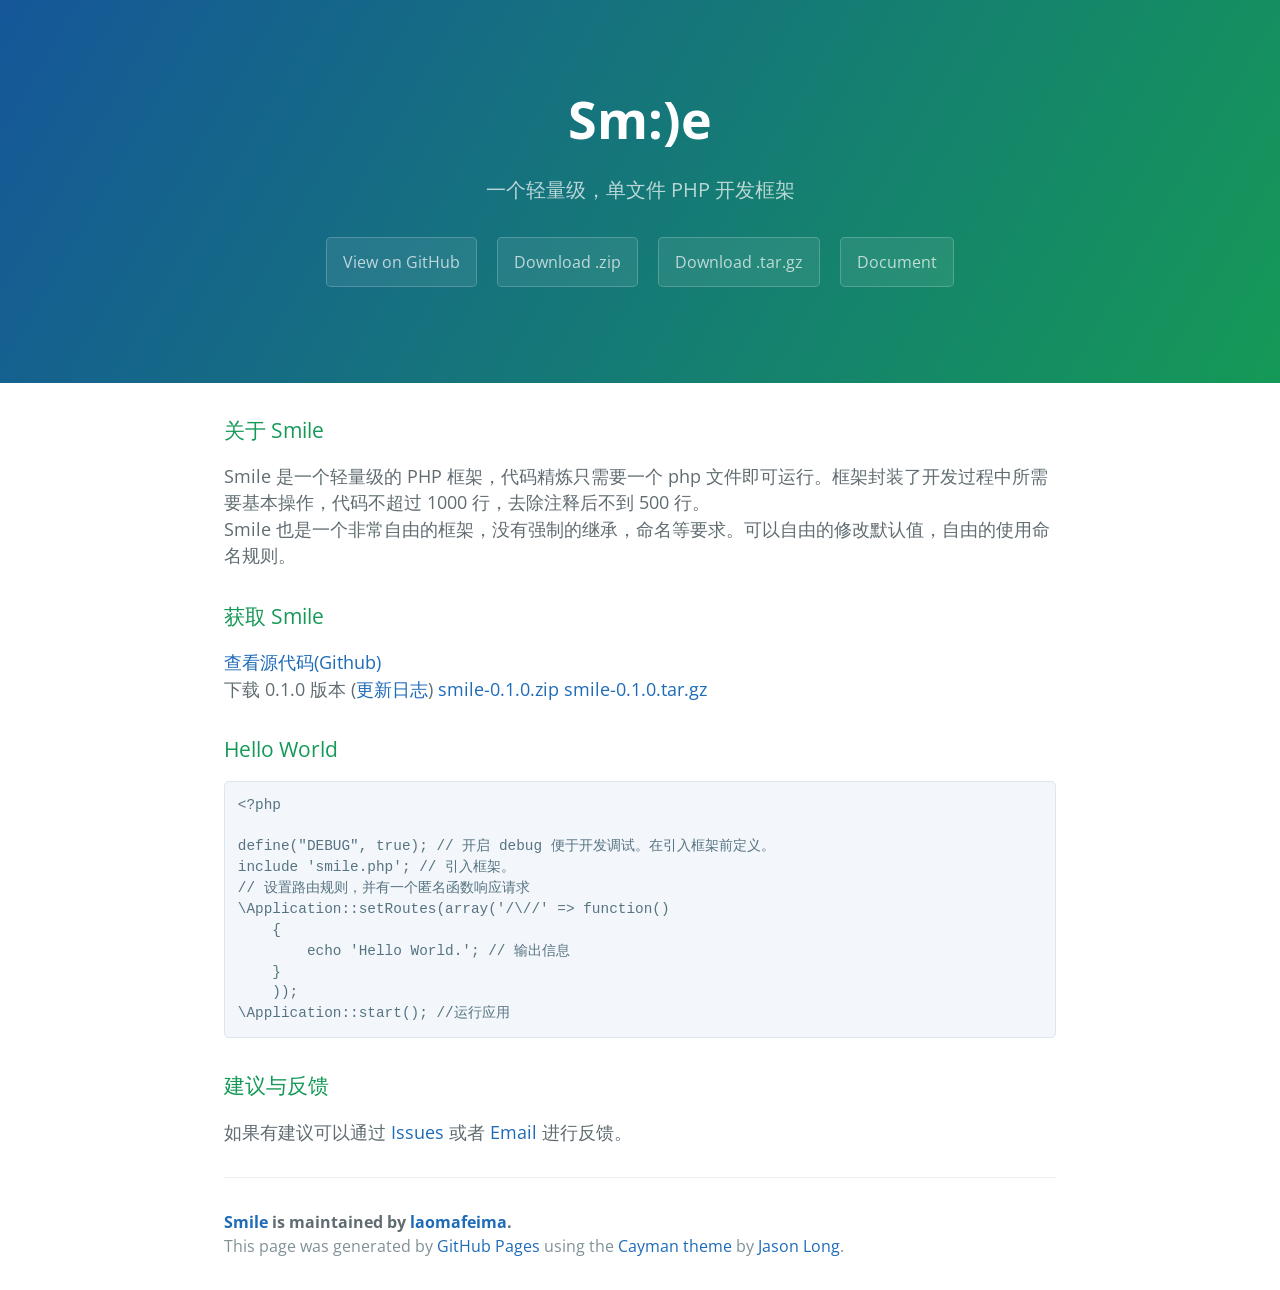
==== index.html @ 36406c52 "Update index.html" ====
<!DOCTYPE html>
<html lang="zh">
  <head>
    <meta charset="UTF-8">
    <title>Smile 轻量级，单文件 PHP 开发框架</title>
    <meta name="viewport" content="width=device-width, initial-scale=1">
    <link rel="stylesheet" type="text/css" href="stylesheets/normalize.css" media="screen">
    <link href='https://fonts.googleapis.com/css?family=Open+Sans:400,700' rel='stylesheet' type='text/css'>
    <link rel="stylesheet" type="text/css" href="stylesheets/stylesheet.css" media="screen">
    <link rel="stylesheet" type="text/css" href="stylesheets/github-light.css" media="screen">
  </head>
  <body>
    <section class="page-header">
      <h1 class="project-name">Sm:)e</h1>
      <h2 class="project-tagline">一个轻量级，单文件 PHP 开发框架</h2>
      <a href="https://github.com/laomafeima/smile" class="btn">View on GitHub</a>
      <a href="https://github.com/laomafeima/smile/zipball/master" class="btn">Download .zip</a>
      <a href="https://github.com/laomafeima/smile/tarball/master" class="btn">Download .tar.gz</a>
      <a href="/smile/doc.html" class="btn">Document</a>
    </section>

    <section class="main-content">
      <h3>
<a id="关于-smile" class="anchor" href="#%E5%85%B3%E4%BA%8E-smile" aria-hidden="true"><span class="octicon octicon-link"></span></a>关于 Smile</h3>

<p>Smile 是一个轻量级的 PHP 框架，代码精炼只需要一个 php 文件即可运行。框架封装了开发过程中所需要基本操作，代码不超过 1000 行，去除注释后不到 500 行。<br>
Smile 也是一个非常自由的框架，没有强制的继承，命名等要求。可以自由的修改默认值，自由的使用命名规则。 </p>

<h3>
<a id="获取-smile" class="anchor" href="#%E8%8E%B7%E5%8F%96-smile" aria-hidden="true"><span class="octicon octicon-link"></span></a>获取 Smile</h3>

<p><a href="https://github.com/laomafeima/smile">查看源代码(Github)</a><br>
下载 0.1.0 版本 (<a href="https://github.com/laomafeima/smile/zipball/master">更新日志</a>)
<a href="https://github.com/laomafeima/smile/zipball/master"> smile-0.1.0.zip </a>
<a href="https://github.com/laomafeima/smile/tarball/master"> smile-0.1.0.tar.gz</a>  
</p>

<h3>
<a id="hello-world" class="anchor" href="#hello-world" aria-hidden="true"><span class="octicon octicon-link"></span></a>Hello World</h3>

<pre><code>&lt;?php

define("DEBUG", true); // 开启 debug 便于开发调试。在引入框架前定义。
include 'smile.php'; // 引入框架。
// 设置路由规则，并有一个匿名函数响应请求
\Application::setRoutes(array('/\//' =&gt; function()
    {
        echo 'Hello World.'; // 输出信息
    }
    ));
\Application::start(); //运行应用
</code></pre>

<h3>
<a id="建议与反馈" class="anchor" href="#%E5%BB%BA%E8%AE%AE%E4%B8%8E%E5%8F%8D%E9%A6%88" aria-hidden="true"><span class="octicon octicon-link"></span></a>建议与反馈</h3>

<p>如果有建议可以通过 <a href="https://github.com/laomafeima/smile/issues">Issues</a> 或者 <a href="mailto:laomafeima@gmail.com">Email</a> 进行反馈。</p>

      <footer class="site-footer">
        <span class="site-footer-owner"><a href="https://github.com/laomafeima/smile">Smile</a> is maintained by <a href="https://github.com/laomafeima">laomafeima</a>.</span>

        <span class="site-footer-credits">This page was generated by <a href="https://pages.github.com">GitHub Pages</a> using the <a href="https://github.com/jasonlong/cayman-theme">Cayman theme</a> by <a href="https://twitter.com/jasonlong">Jason Long</a>.</span>
      </footer>

    </section>

  
  </body>
</html>
---- stylesheets/stylesheet.css ----
* {
  box-sizing: border-box; }

body {
  padding: 0;
  margin: 0;
  font-family: "Open Sans", "Helvetica Neue", Helvetica, Arial, sans-serif;
  font-size: 16px;
  line-height: 1.5;
  color: #606c71; }

a {
  color: #1e6bb8;
  text-decoration: none; }
  a:hover {
    text-decoration: underline; }

.btn {
  display: inline-block;
  margin-bottom: 1rem;
  color: rgba(255, 255, 255, 0.7);
  background-color: rgba(255, 255, 255, 0.08);
  border-color: rgba(255, 255, 255, 0.2);
  border-style: solid;
  border-width: 1px;
  border-radius: 0.3rem;
  transition: color 0.2s, background-color 0.2s, border-color 0.2s; }
  .btn + .btn {
    margin-left: 1rem; }

.btn:hover {
  color: rgba(255, 255, 255, 0.8);
  text-decoration: none;
  background-color: rgba(255, 255, 255, 0.2);
  border-color: rgba(255, 255, 255, 0.3); }

@media screen and (min-width: 64em) {
  .btn {
    padding: 0.75rem 1rem; } }

@media screen and (min-width: 42em) and (max-width: 64em) {
  .btn {
    padding: 0.6rem 0.9rem;
    font-size: 0.9rem; } }

@media screen and (max-width: 42em) {
  .btn {
    display: block;
    width: 100%;
    padding: 0.75rem;
    font-size: 0.9rem; }
    .btn + .btn {
      margin-top: 1rem;
      margin-left: 0; } }

.page-header {
  color: #fff;
  text-align: center;
  background-color: #159957;
  background-image: linear-gradient(120deg, #155799, #159957); }

@media screen and (min-width: 64em) {
  .page-header {
    padding: 5rem 6rem; } }

@media screen and (min-width: 42em) and (max-width: 64em) {
  .page-header {
    padding: 3rem 4rem; } }

@media screen and (max-width: 42em) {
  .page-header {
    padding: 2rem 1rem; } }

.project-name {
  margin-top: 0;
  margin-bottom: 0.1rem; }

@media screen and (min-width: 64em) {
  .project-name {
    font-size: 3.25rem; } }

@media screen and (min-width: 42em) and (max-width: 64em) {
  .project-name {
    font-size: 2.25rem; } }

@media screen and (max-width: 42em) {
  .project-name {
    font-size: 1.75rem; } }

.project-tagline {
  margin-bottom: 2rem;
  font-weight: normal;
  opacity: 0.7; }

@media screen and (min-width: 64em) {
  .project-tagline {
    font-size: 1.25rem; } }

@media screen and (min-width: 42em) and (max-width: 64em) {
  .project-tagline {
    font-size: 1.15rem; } }

@media screen and (max-width: 42em) {
  .project-tagline {
    font-size: 1rem; } }

.main-content :first-child {
  margin-top: 0; }
.main-content img {
  max-width: 100%; }
.main-content h1, .main-content h2, .main-content h3, .main-content h4, .main-content h5, .main-content h6 {
  margin-top: 2rem;
  margin-bottom: 1rem;
  font-weight: normal;
  color: #159957; }
.main-content p {
  margin-bottom: 1em; }
.main-content code {
  padding: 2px 4px;
  font-family: Consolas, "Liberation Mono", Menlo, Courier, monospace;
  font-size: 0.9rem;
  color: #383e41;
  background-color: #f3f6fa;
  border-radius: 0.3rem; }
.main-content pre {
  padding: 0.8rem;
  margin-top: 0;
  margin-bottom: 1rem;
  font: 1rem Consolas, "Liberation Mono", Menlo, Courier, monospace;
  color: #567482;
  word-wrap: normal;
  background-color: #f3f6fa;
  border: solid 1px #dce6f0;
  border-radius: 0.3rem; }
  .main-content pre > code {
    padding: 0;
    margin: 0;
    font-size: 0.9rem;
    color: #567482;
    word-break: normal;
    white-space: pre;
    background: transparent;
    border: 0; }
.main-content .highlight {
  margin-bottom: 1rem; }
  .main-content .highlight pre {
    margin-bottom: 0;
    word-break: normal; }
.main-content .highlight pre, .main-content pre {
  padding: 0.8rem;
  overflow: auto;
  font-size: 0.9rem;
  line-height: 1.45;
  border-radius: 0.3rem; }
.main-content pre code, .main-content pre tt {
  display: inline;
  max-width: initial;
  padding: 0;
  margin: 0;
  overflow: initial;
  line-height: inherit;
  word-wrap: normal;
  background-color: transparent;
  border: 0; }
  .main-content pre code:before, .main-content pre code:after, .main-content pre tt:before, .main-content pre tt:after {
    content: normal; }
.main-content ul, .main-content ol {
  margin-top: 0; }
.main-content blockquote {
  padding: 0 1rem;
  margin-left: 0;
  color: #819198;
  border-left: 0.3rem solid #dce6f0; }
  .main-content blockquote > :first-child {
    margin-top: 0; }
  .main-content blockquote > :last-child {
    margin-bottom: 0; }
.main-content table {
  display: block;
  width: 100%;
  overflow: auto;
  word-break: normal;
  word-break: keep-all; }
  .main-content table th {
    font-weight: bold; }
  .main-content table th, .main-content table td {
    padding: 0.5rem 1rem;
    border: 1px solid #e9ebec; }
.main-content dl {
  padding: 0; }
  .main-content dl dt {
    padding: 0;
    margin-top: 1rem;
    font-size: 1rem;
    font-weight: bold; }
  .main-content dl dd {
    padding: 0;
    margin-bottom: 1rem; }
.main-content hr {
  height: 2px;
  padding: 0;
  margin: 1rem 0;
  background-color: #eff0f1;
  border: 0; }

@media screen and (min-width: 64em) {
  .main-content {
    max-width: 64rem;
    padding: 2rem 6rem;
    margin: 0 auto;
    font-size: 1.1rem; } }

@media screen and (min-width: 42em) and (max-width: 64em) {
  .main-content {
    padding: 2rem 4rem;
    font-size: 1.1rem; } }

@media screen and (max-width: 42em) {
  .main-content {
    padding: 2rem 1rem;
    font-size: 1rem; } }

.site-footer {
  padding-top: 2rem;
  margin-top: 2rem;
  border-top: solid 1px #eff0f1; }

.site-footer-owner {
  display: block;
  font-weight: bold; }

.site-footer-credits {
  color: #819198; }

@media screen and (min-width: 64em) {
  .site-footer {
    font-size: 1rem; } }

@media screen and (min-width: 42em) and (max-width: 64em) {
  .site-footer {
    font-size: 1rem; } }

@media screen and (max-width: 42em) {
  .site-footer {
    font-size: 0.9rem; } }
---- stylesheets/github-light.css ----
/*
   Copyright 2014 GitHub Inc.

   Licensed under the Apache License, Version 2.0 (the "License");
   you may not use this file except in compliance with the License.
   You may obtain a copy of the License at

       http://www.apache.org/licenses/LICENSE-2.0

   Unless required by applicable law or agreed to in writing, software
   distributed under the License is distributed on an "AS IS" BASIS,
   WITHOUT WARRANTIES OR CONDITIONS OF ANY KIND, either express or implied.
   See the License for the specific language governing permissions and
   limitations under the License.

*/

.pl-c /* comment */ {
  color: #969896;
}

.pl-c1      /* constant, markup.raw, meta.diff.header, meta.module-reference, meta.property-name, support, support.constant, support.variable, variable.other.constant */,
.pl-s .pl-v /* string variable */ {
  color: #0086b3;
}

.pl-e  /* entity */,
.pl-en /* entity.name */ {
  color: #795da3;
}

.pl-s .pl-s1 /* string source */,
.pl-smi      /* storage.modifier.import, storage.modifier.package, storage.type.java, variable.other, variable.parameter.function */ {
  color: #333;
}

.pl-ent /* entity.name.tag */ {
  color: #63a35c;
}

.pl-k /* keyword, storage, storage.type */ {
  color: #a71d5d;
}

.pl-pds              /* punctuation.definition.string, string.regexp.character-class */,
.pl-s                /* string */,
.pl-s .pl-pse .pl-s1 /* string punctuation.section.embedded source */,
.pl-sr               /* string.regexp */,
.pl-sr .pl-cce       /* string.regexp constant.character.escape */,
.pl-sr .pl-sra       /* string.regexp string.regexp.arbitrary-repitition */,
.pl-sr .pl-sre       /* string.regexp source.ruby.embedded */ {
  color: #183691;
}

.pl-v /* variable */ {
  color: #ed6a43;
}

.pl-id /* invalid.deprecated */ {
  color: #b52a1d;
}

.pl-ii /* invalid.illegal */ {
  background-color: #b52a1d;
  color: #f8f8f8;
}

.pl-sr .pl-cce /* string.regexp constant.character.escape */ {
  color: #63a35c;
  font-weight: bold;
}

.pl-ml /* markup.list */ {
  color: #693a17;
}

.pl-mh        /* markup.heading */,
.pl-mh .pl-en /* markup.heading entity.name */,
.pl-ms        /* meta.separator */ {
  color: #1d3e81;
  font-weight: bold;
}

.pl-mq /* markup.quote */ {
  color: #008080;
}

.pl-mi /* markup.italic */ {
  color: #333;
  font-style: italic;
}

.pl-mb /* markup.bold */ {
  color: #333;
  font-weight: bold;
}

.pl-md /* markup.deleted, meta.diff.header.from-file */ {
  background-color: #ffecec;
  color: #bd2c00;
}

.pl-mi1 /* markup.inserted, meta.diff.header.to-file */ {
  background-color: #eaffea;
  color: #55a532;
}

.pl-mdr /* meta.diff.range */ {
  color: #795da3;
  font-weight: bold;
}

.pl-mo /* meta.output */ {
  color: #1d3e81;
}
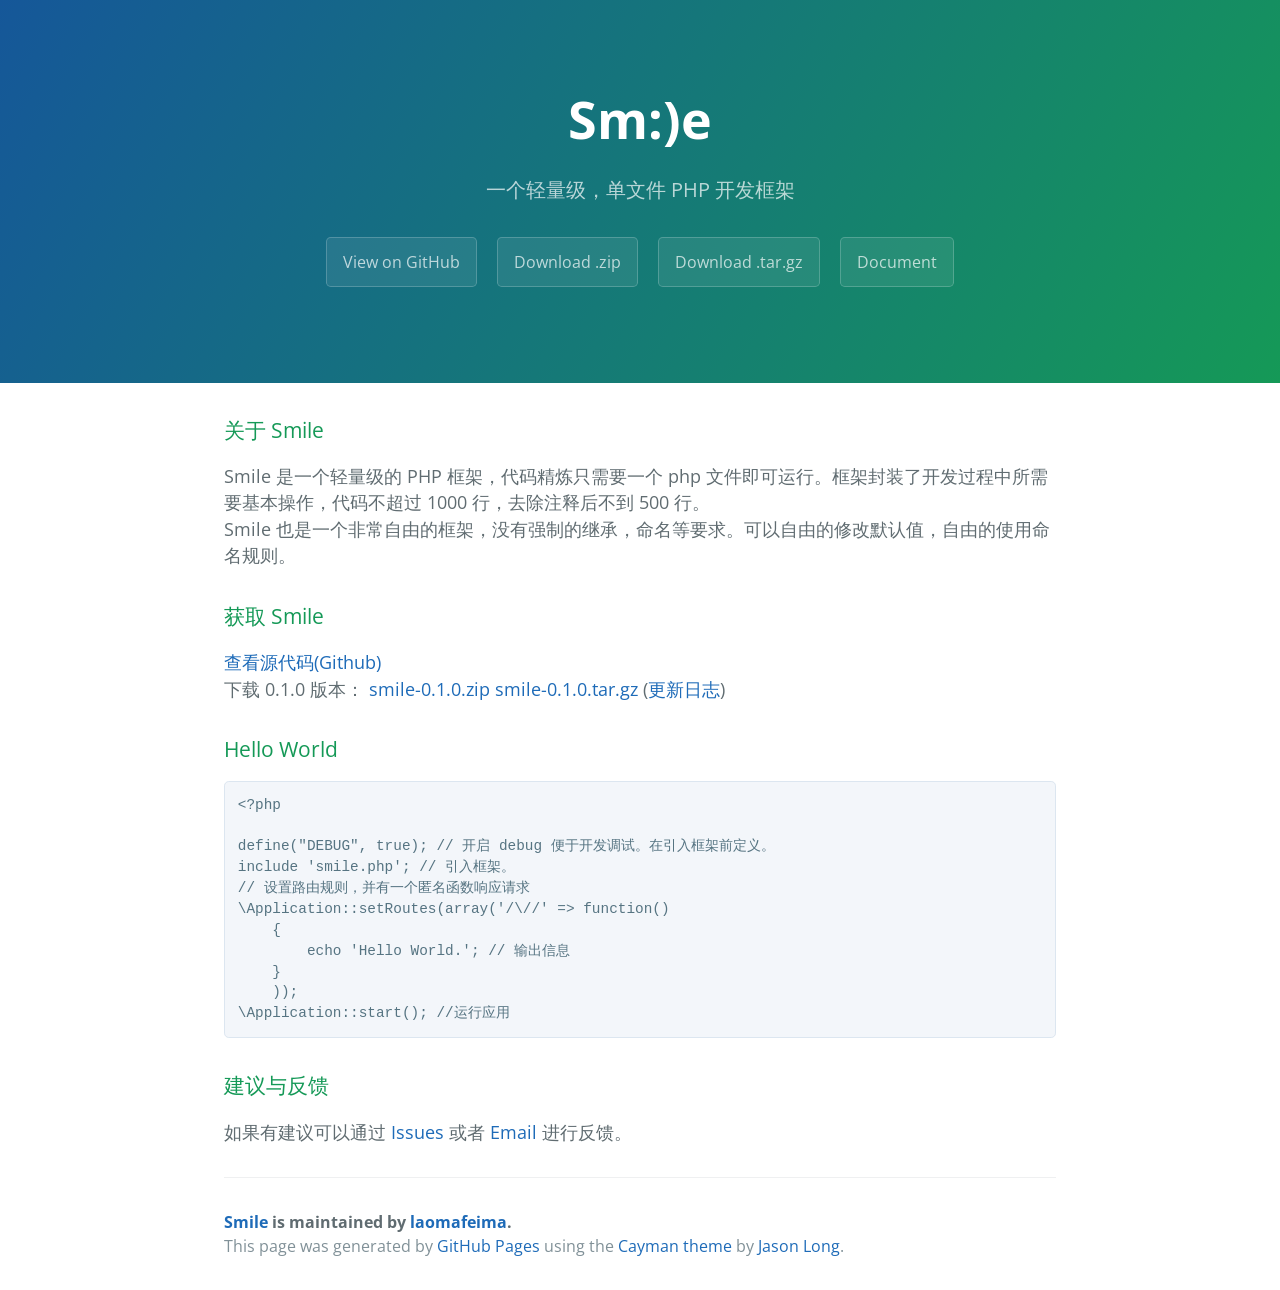
==== commit 15ac2434: "Update index.html" ====
--- a/index.html
+++ b/index.html
@@ -30,9 +30,10 @@
 <a id="获取-smile" class="anchor" href="#%E8%8E%B7%E5%8F%96-smile" aria-hidden="true"><span class="octicon octicon-link"></span></a>获取 Smile</h3>
 
 <p><a href="https://github.com/laomafeima/smile">查看源代码(Github)</a><br>
-下载 0.1.0 版本 (<a href="https://github.com/laomafeima/smile/zipball/master">更新日志</a>)
-<a href="https://github.com/laomafeima/smile/zipball/master"> smile-0.1.0.zip </a>
+下载 0.1.0 版本：
+<a href="https://github.com/laomafeima/smile/zipball/master"> smile-0.1.0.zip </a> 
 <a href="https://github.com/laomafeima/smile/tarball/master"> smile-0.1.0.tar.gz</a>  
+ (<a href="https://github.com/laomafeima/smile/zipball/master">更新日志</a>)  
 </p>
 
 <h3>
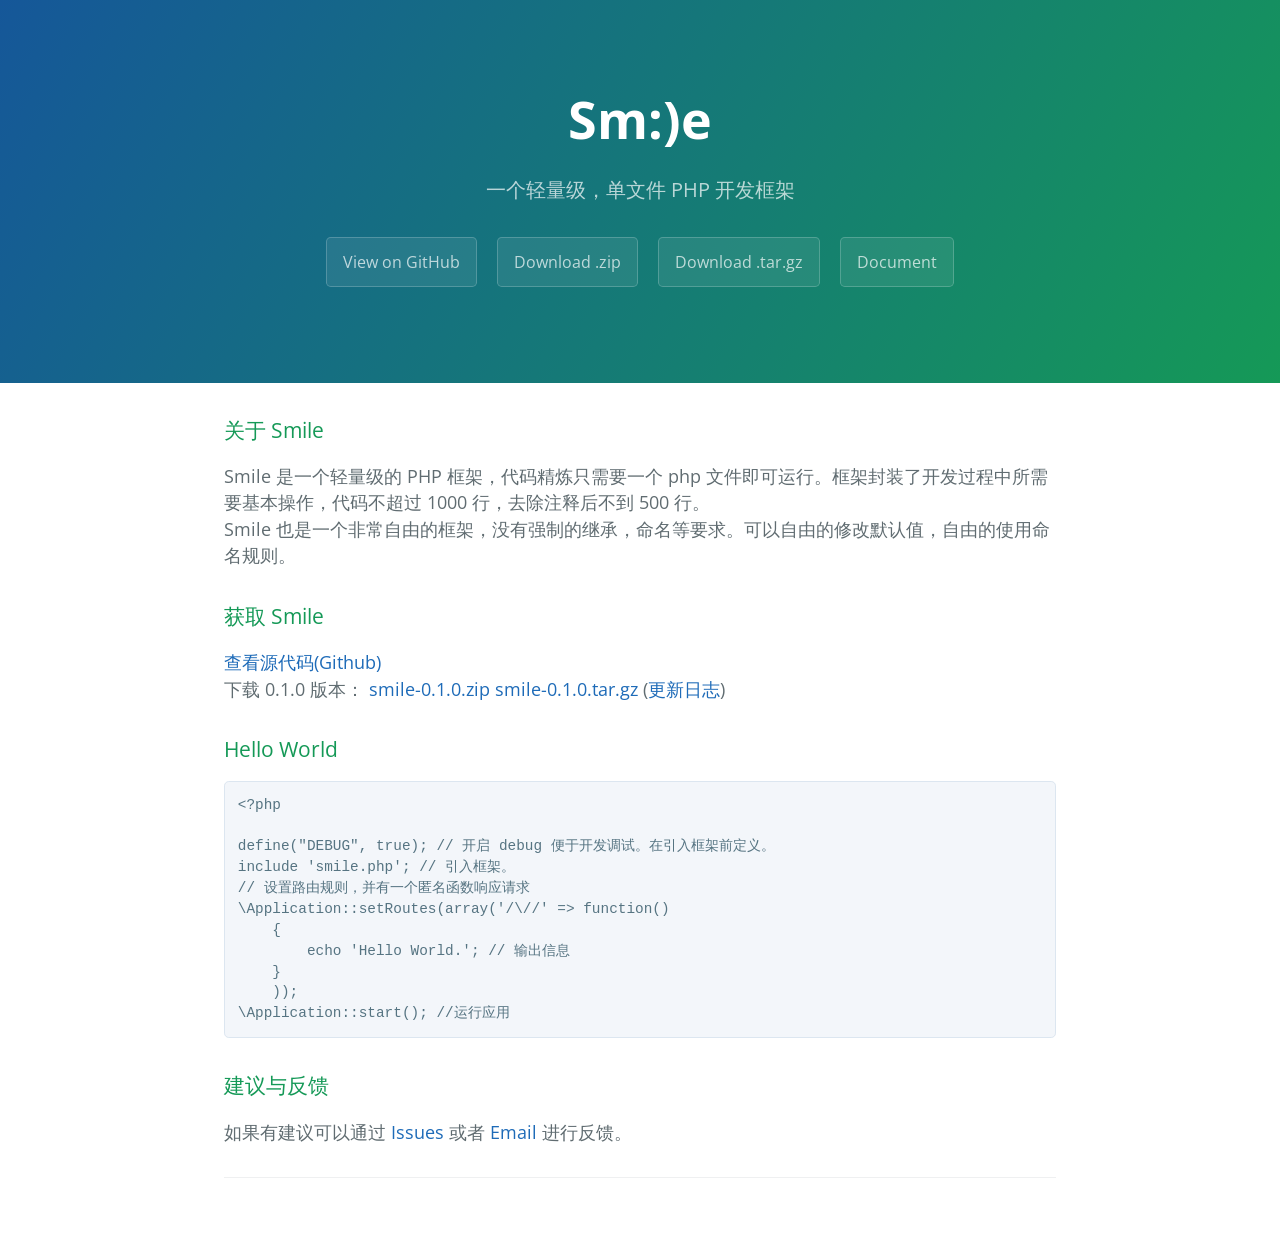
==== commit d42f48b4: "Update index.html" ====
--- a/index.html
+++ b/index.html
@@ -13,10 +13,10 @@
     <section class="page-header">
       <h1 class="project-name">Sm:)e</h1>
       <h2 class="project-tagline">一个轻量级，单文件 PHP 开发框架</h2>
-      <a href="https://github.com/laomafeima/smile" class="btn">View on GitHub</a>
+      <a href="https://github.com/laomafeima/smile" class="btn" target="_blank">View on GitHub</a>
       <a href="https://github.com/laomafeima/smile/zipball/master" class="btn">Download .zip</a>
       <a href="https://github.com/laomafeima/smile/tarball/master" class="btn">Download .tar.gz</a>
-      <a href="/smile/doc.html" class="btn">Document</a>
+      <a href="doc.html" class="btn" target="_blank">Document</a>
     </section>
 
     <section class="main-content">
@@ -29,7 +29,7 @@
 <h3>
 <a id="获取-smile" class="anchor" href="#%E8%8E%B7%E5%8F%96-smile" aria-hidden="true"><span class="octicon octicon-link"></span></a>获取 Smile</h3>
 
-<p><a href="https://github.com/laomafeima/smile">查看源代码(Github)</a><br>
+<p><a href="https://github.com/laomafeima/smile" target="_blank">查看源代码(Github)</a><br>
 下载 0.1.0 版本：
 <a href="https://github.com/laomafeima/smile/zipball/master"> smile-0.1.0.zip </a> 
 <a href="https://github.com/laomafeima/smile/tarball/master"> smile-0.1.0.tar.gz</a>  
@@ -58,13 +58,9 @@
 <p>如果有建议可以通过 <a href="https://github.com/laomafeima/smile/issues">Issues</a> 或者 <a href="mailto:laomafeima@gmail.com">Email</a> 进行反馈。</p>
 
       <footer class="site-footer">
-        <span class="site-footer-owner"><a href="https://github.com/laomafeima/smile">Smile</a> is maintained by <a href="https://github.com/laomafeima">laomafeima</a>.</span>
-
-        <span class="site-footer-credits">This page was generated by <a href="https://pages.github.com">GitHub Pages</a> using the <a href="https://github.com/jasonlong/cayman-theme">Cayman theme</a> by <a href="https://twitter.com/jasonlong">Jason Long</a>.</span>
       </footer>
 
     </section>
 
-  
   </body>
 </html>
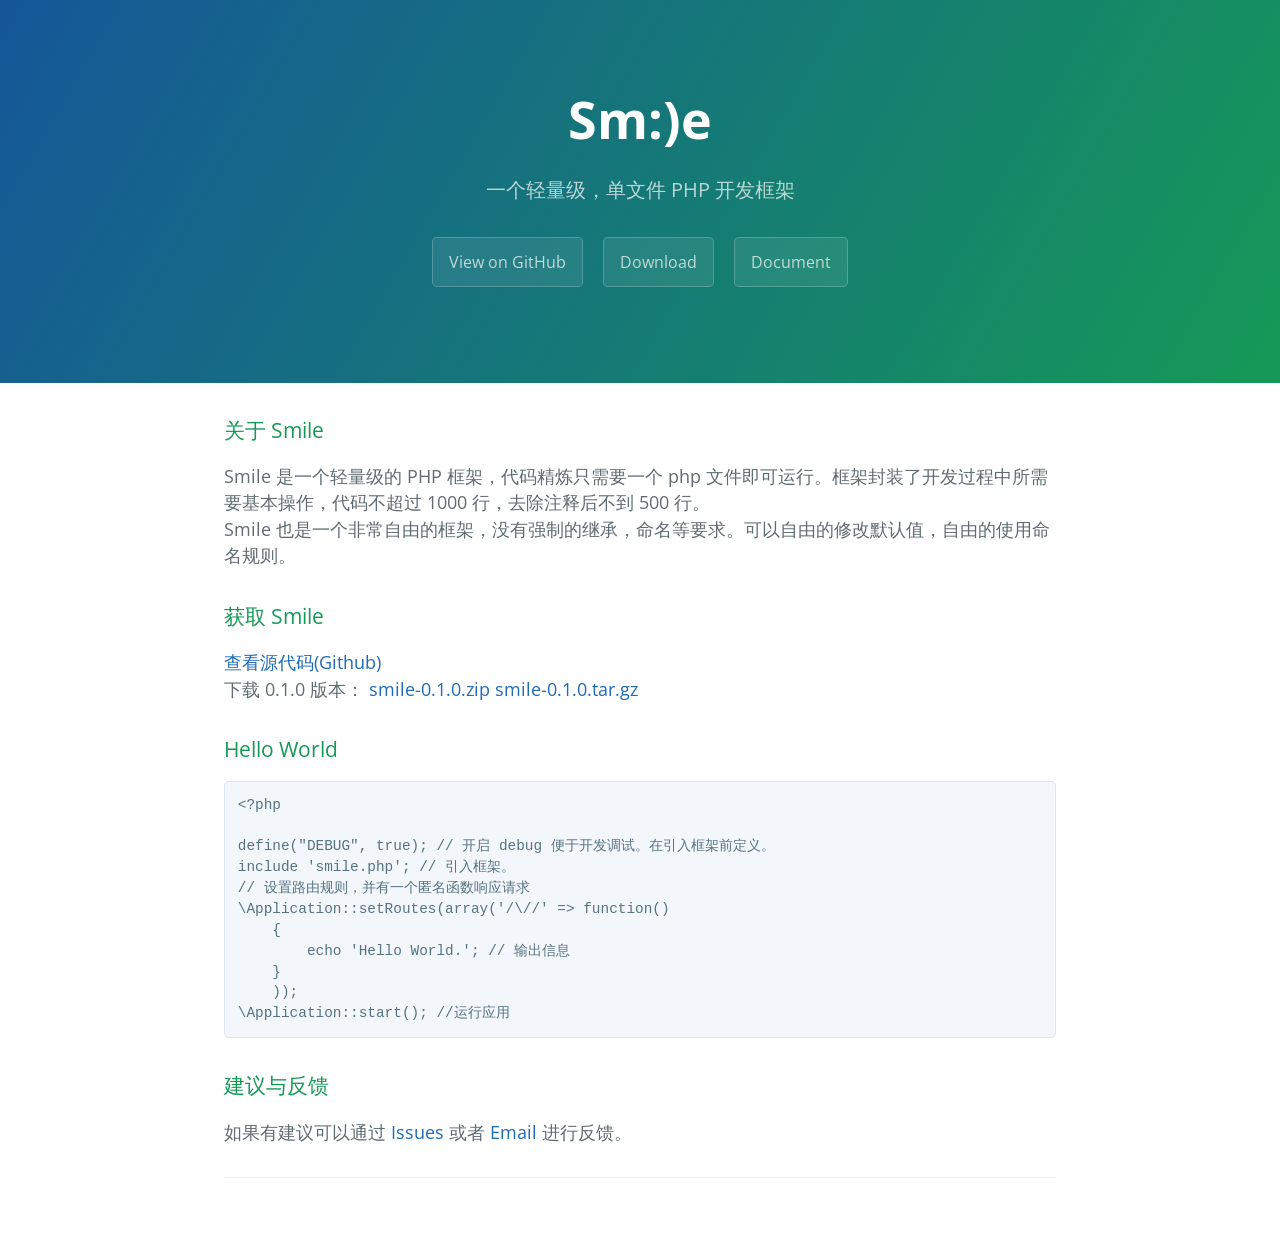
==== commit ce12e85d: "Update index.html" ====
--- a/index.html
+++ b/index.html
@@ -14,8 +14,7 @@
       <h1 class="project-name">Sm:)e</h1>
       <h2 class="project-tagline">一个轻量级，单文件 PHP 开发框架</h2>
       <a href="https://github.com/laomafeima/smile" class="btn" target="_blank">View on GitHub</a>
-      <a href="https://github.com/laomafeima/smile/zipball/master" class="btn">Download .zip</a>
-      <a href="https://github.com/laomafeima/smile/tarball/master" class="btn">Download .tar.gz</a>
+      <a href="https://github.com/laomafeima/smile/releases" class="btn" target="_blank">Download</a>
       <a href="doc.html" class="btn" target="_blank">Document</a>
     </section>
 
@@ -31,9 +30,9 @@
 
 <p><a href="https://github.com/laomafeima/smile" target="_blank">查看源代码(Github)</a><br>
 下载 0.1.0 版本：
-<a href="https://github.com/laomafeima/smile/zipball/master"> smile-0.1.0.zip </a> 
-<a href="https://github.com/laomafeima/smile/tarball/master"> smile-0.1.0.tar.gz</a>  
- (<a href="https://github.com/laomafeima/smile/zipball/master">更新日志</a>)  
+<a href="https://github.com/laomafeima/smile/archive/v0.1.0.zip"> smile-0.1.0.zip </a> 
+<a href="https://github.com/laomafeima/smile/archive/v0.1.0.tar.gz"> smile-0.1.0.tar.gz</a>  
+ <!--(<a href="https://github.com/laomafeima/smile/zipball/master">更新日志</a>)  -->
 </p>
 
 <h3>
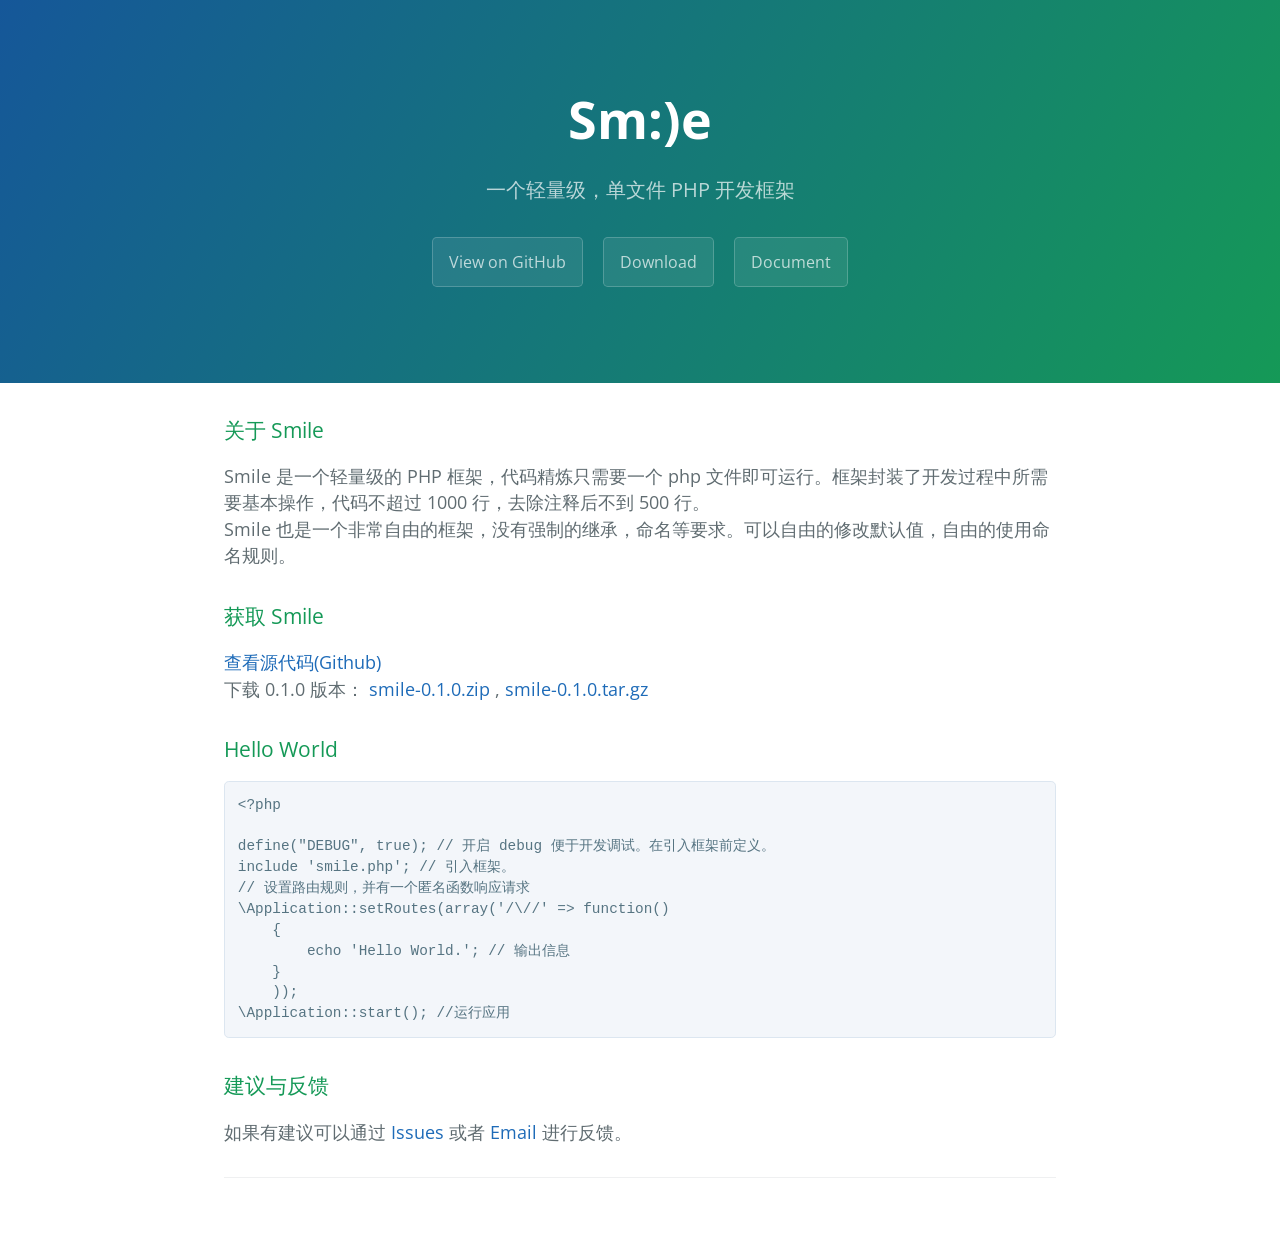
==== commit 0e1dbee2: "Update index.html" ====
--- a/index.html
+++ b/index.html
@@ -31,6 +31,7 @@
 <p><a href="https://github.com/laomafeima/smile" target="_blank">查看源代码(Github)</a><br>
 下载 0.1.0 版本：
 <a href="https://github.com/laomafeima/smile/archive/v0.1.0.zip"> smile-0.1.0.zip </a> 
+ , 
 <a href="https://github.com/laomafeima/smile/archive/v0.1.0.tar.gz"> smile-0.1.0.tar.gz</a>  
  <!--(<a href="https://github.com/laomafeima/smile/zipball/master">更新日志</a>)  -->
 </p>
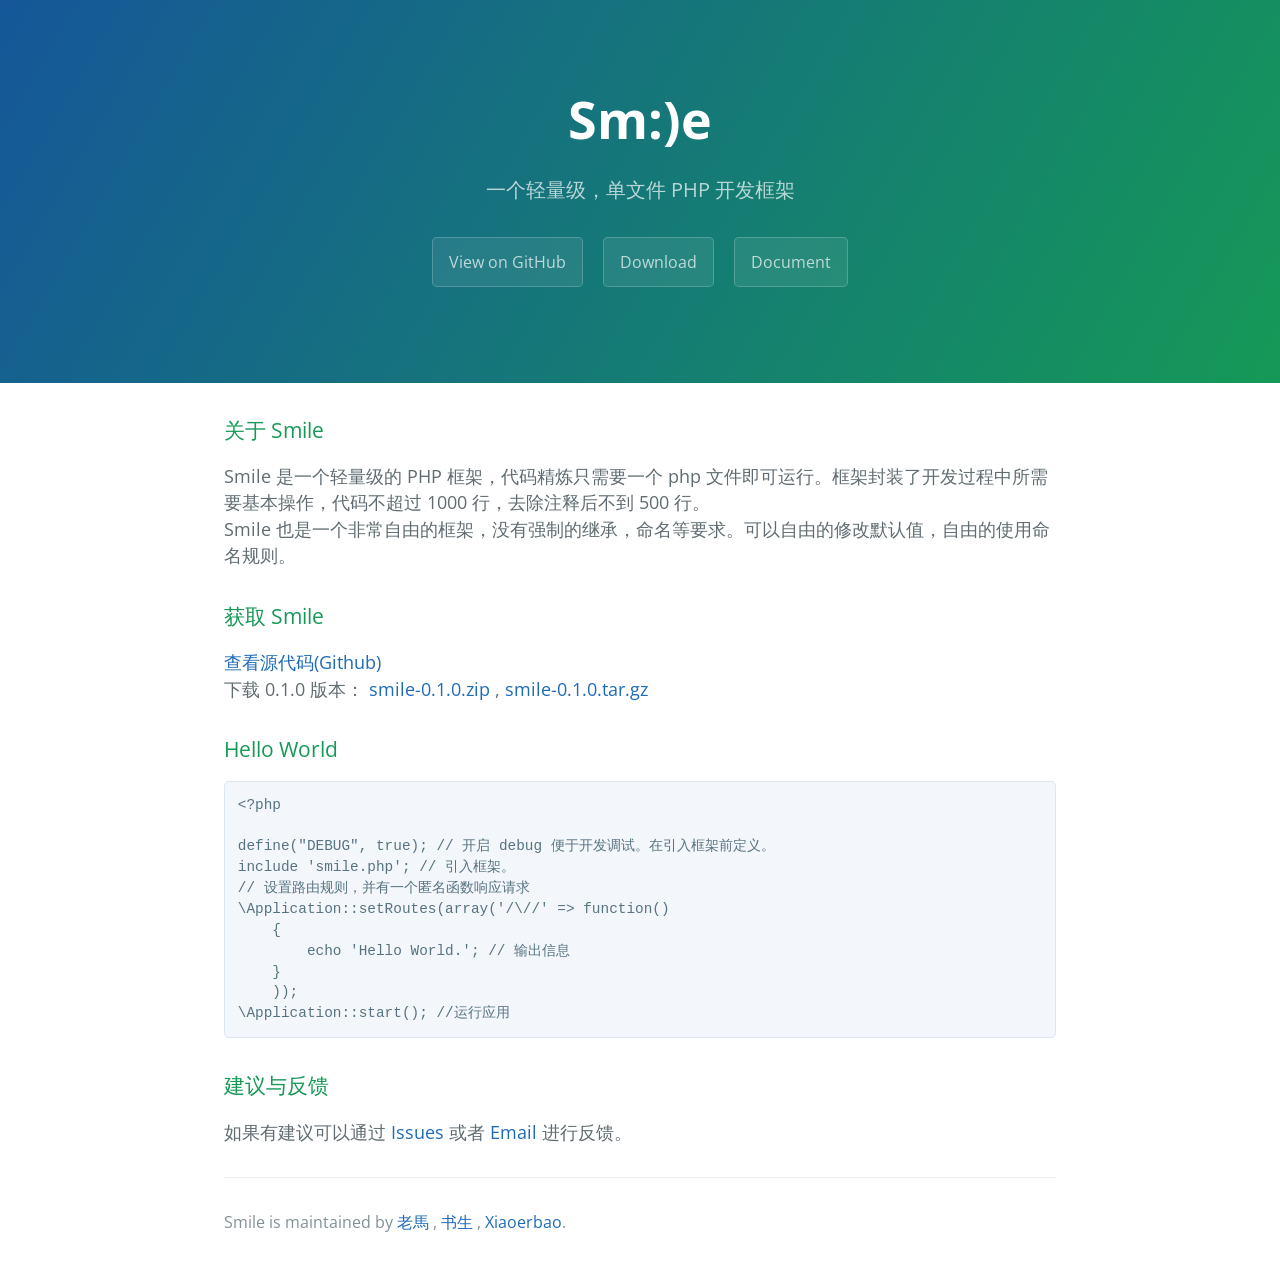
==== commit e36a5900: "Update index.html" ====
--- a/index.html
+++ b/index.html
@@ -58,6 +58,7 @@
 <p>如果有建议可以通过 <a href="https://github.com/laomafeima/smile/issues">Issues</a> 或者 <a href="mailto:laomafeima@gmail.com">Email</a> 进行反馈。</p>
 
       <footer class="site-footer">
+        <span class="site-footer-credits">Smile is maintained by <a href="http://laoma.im" target="_blank">老馬</a> , <a href="http://unun.in" target="_blank">书生</a> , <a href="https://github.com/xiaoerbao">Xiaoerbao</a>.</span>
       </footer>
 
     </section>
